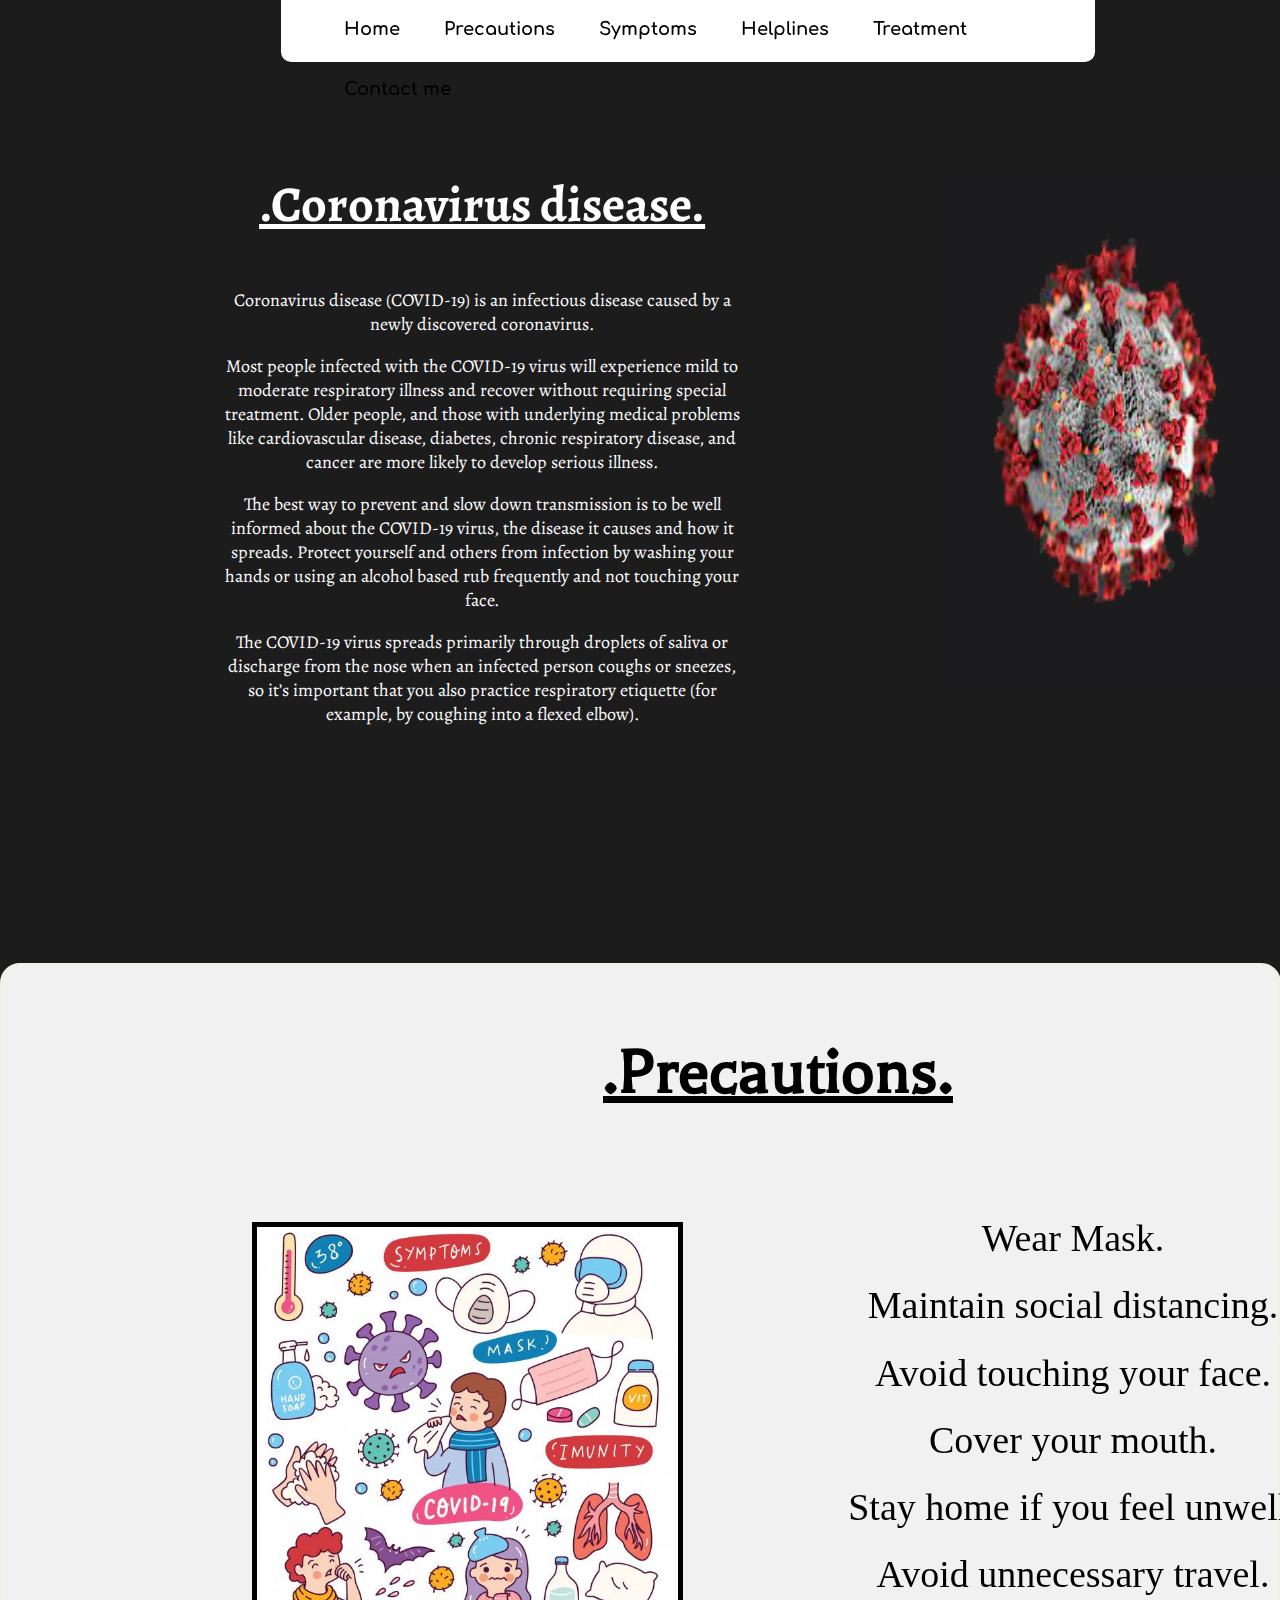
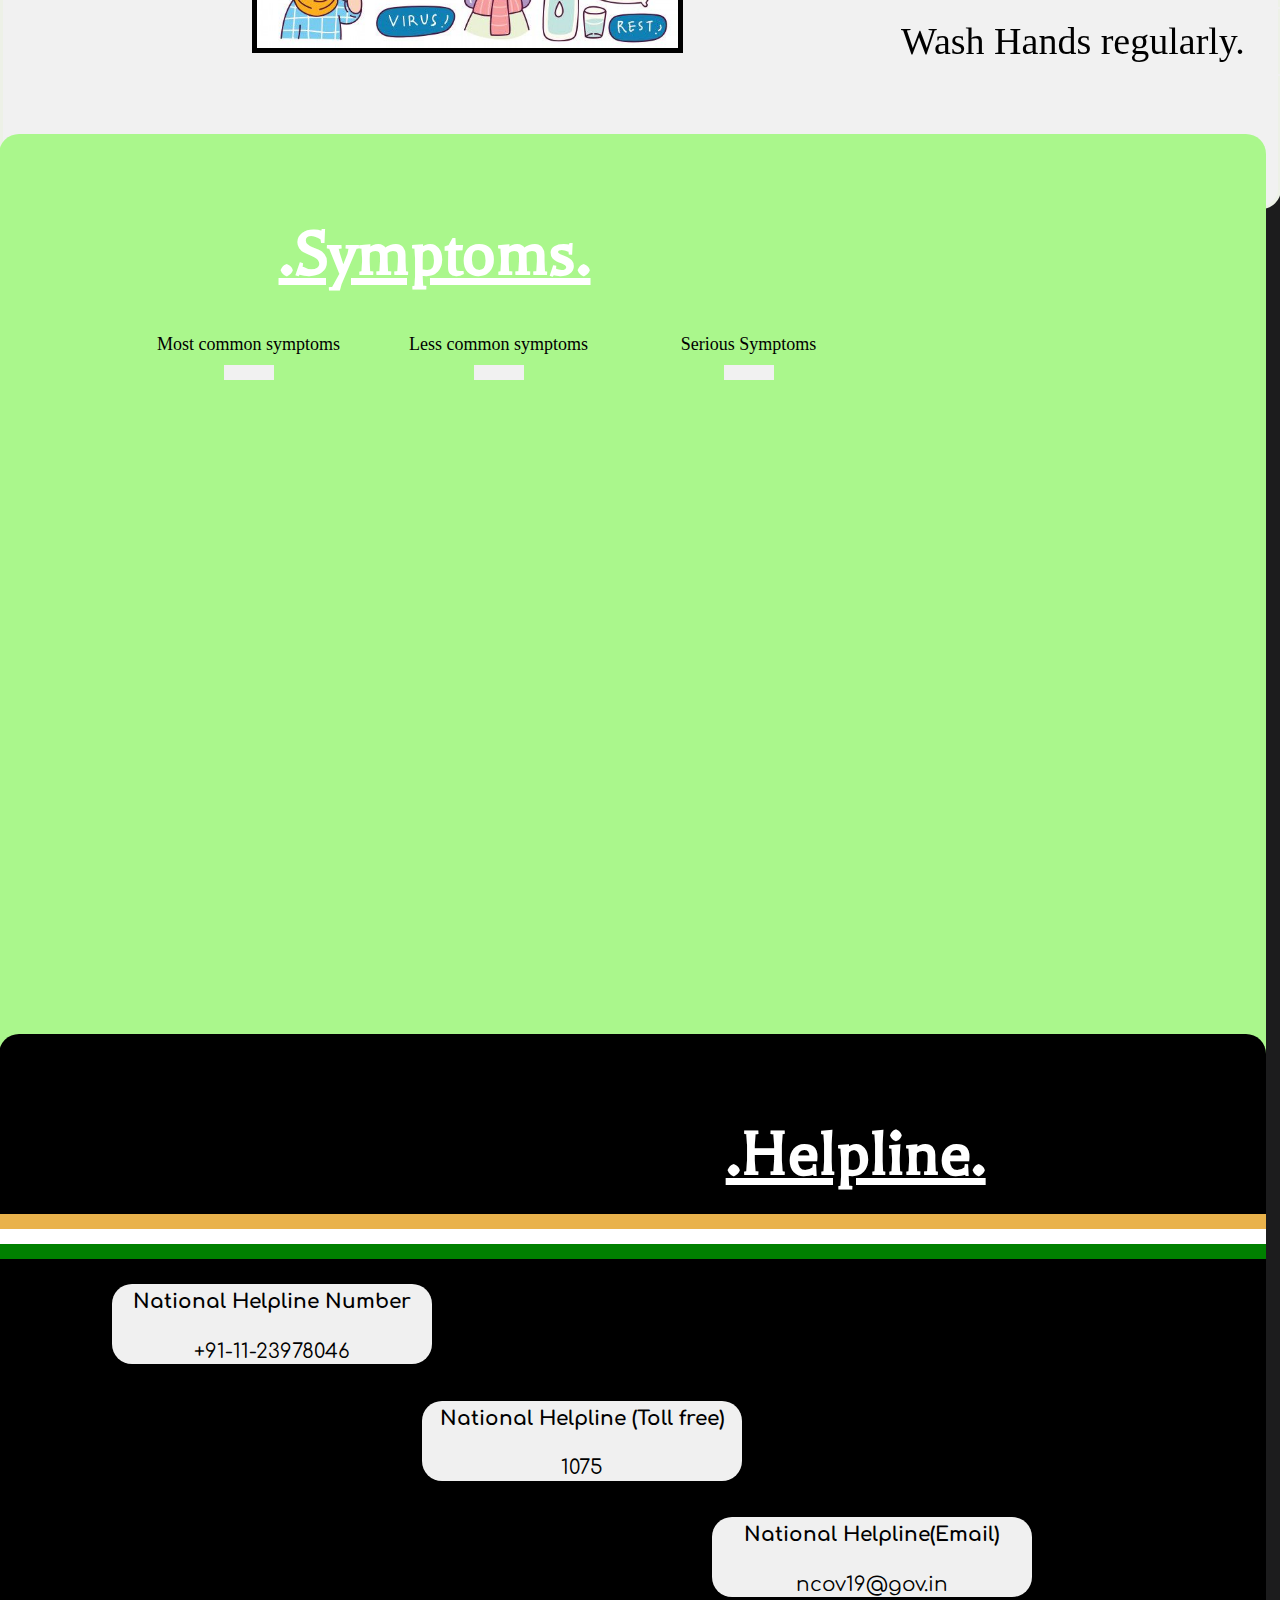
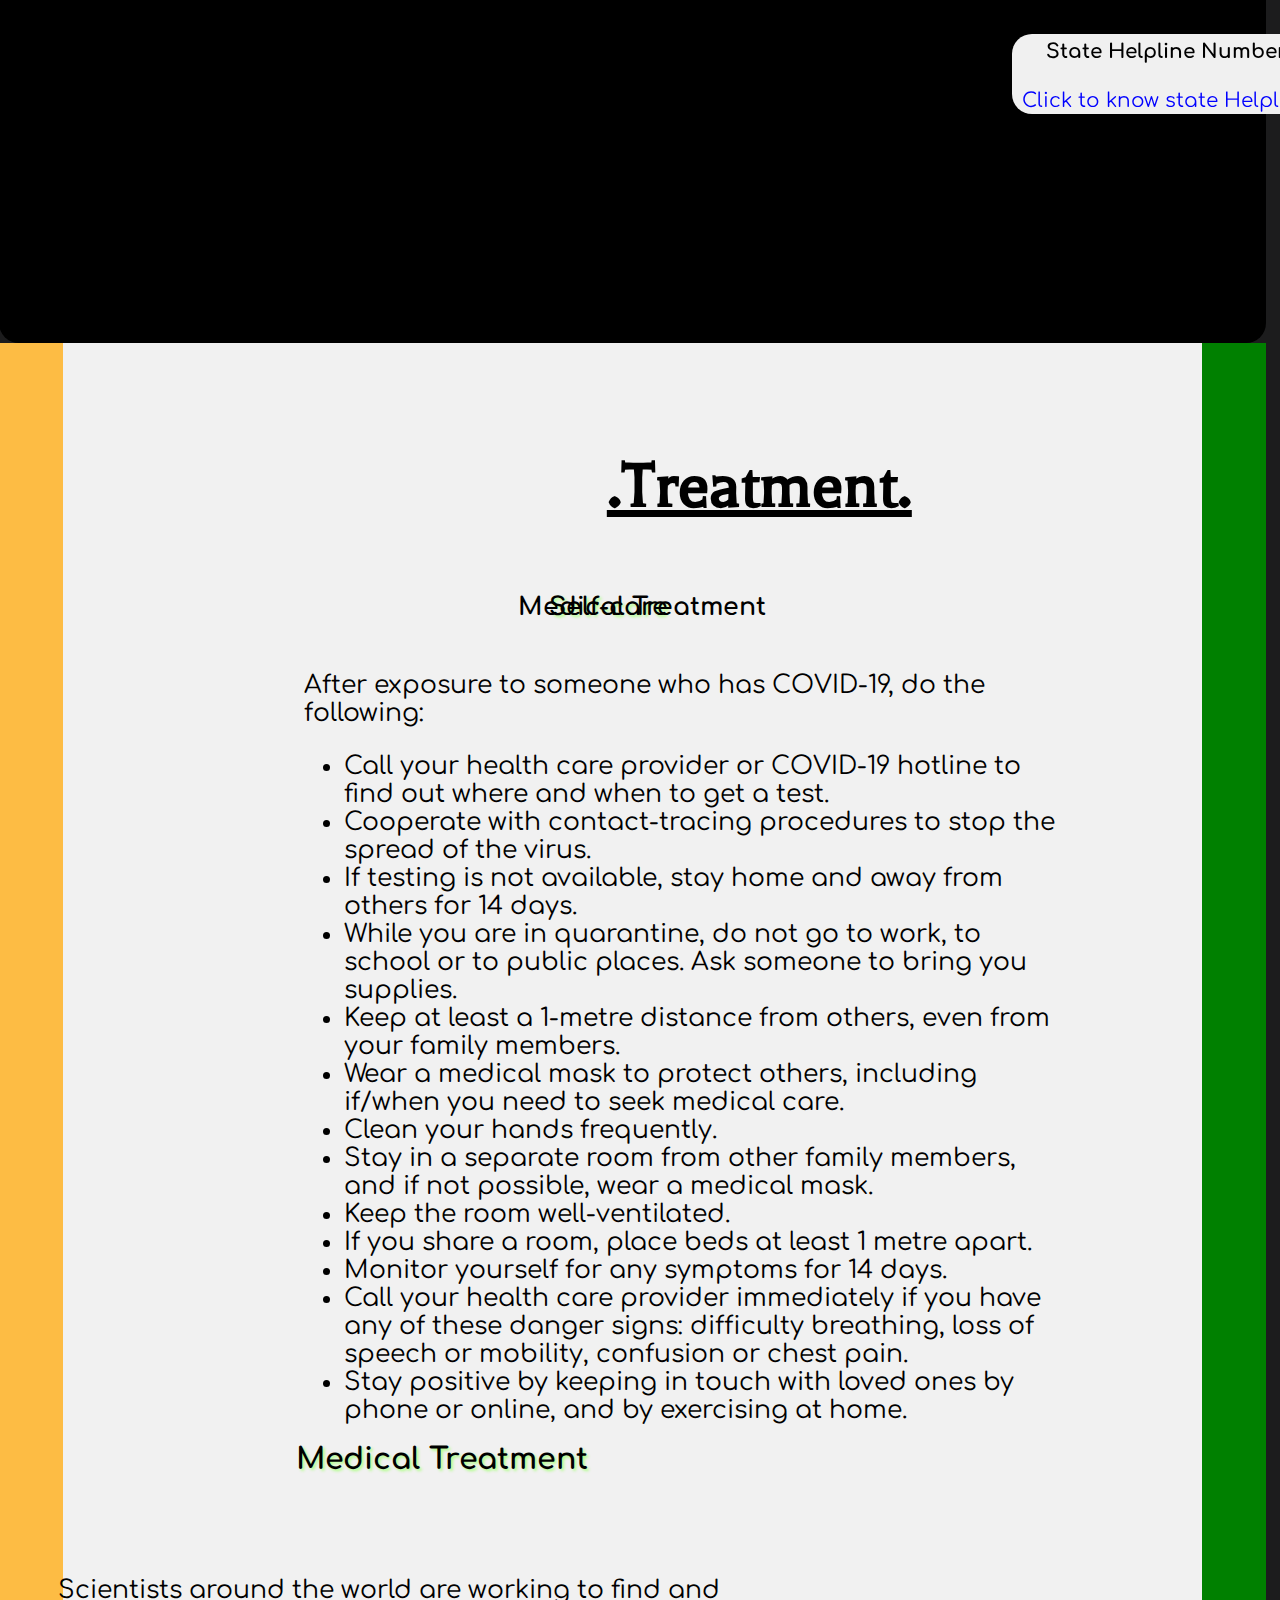
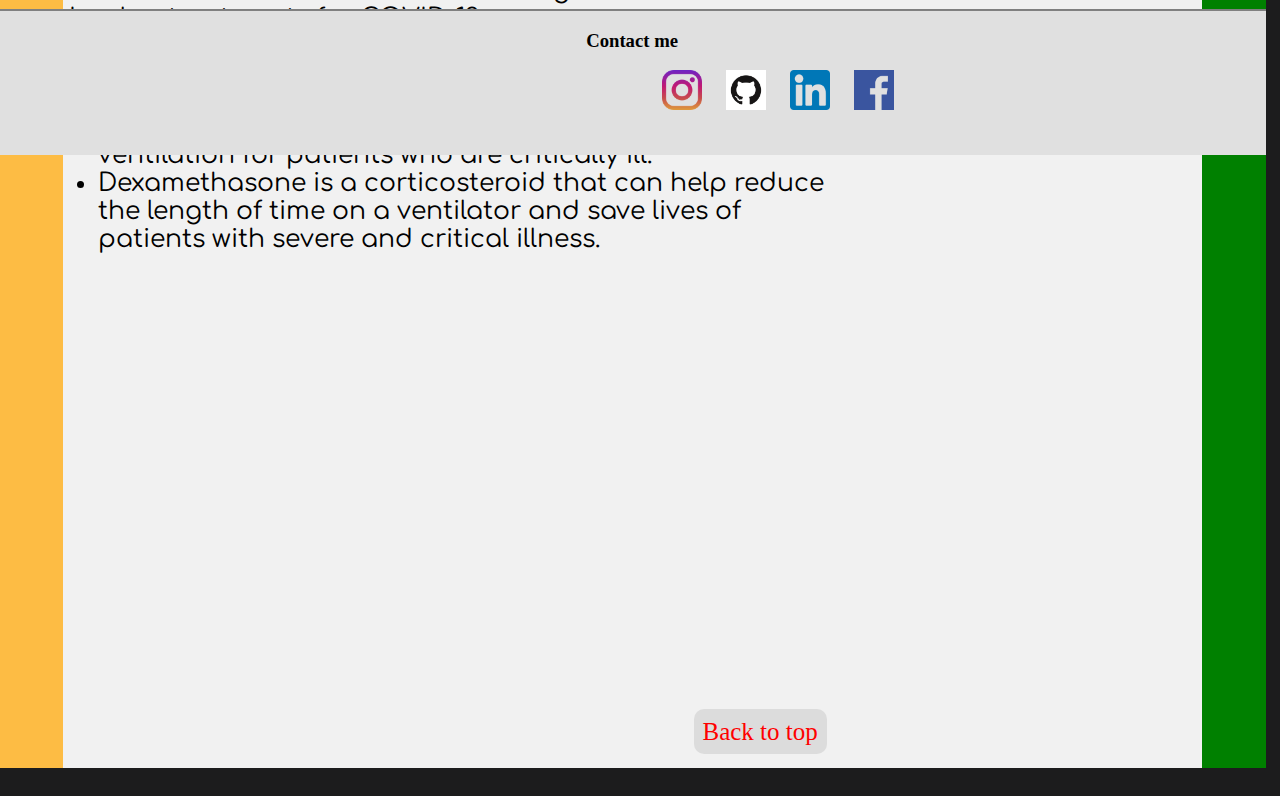
==== index.html @ 4e7e0678 "named index" ====
<!DOCTYPE html>
<html lang="en">

<head>
    <meta charset="UTF-8">
    <meta http-equiv="X-UA-Compatible" content="IE=edge">
    <meta name="viewport" content="width=device-width, initial-scale=1.0">
    <title>Dynamic web page</title>
    <link rel='stylesheet' href='covid.css'>
    <link rel="preconnect" href="https://fonts.gstatic.com">
    <link href="https://fonts.googleapis.com/css2?family=Alegreya&family=Comfortaa&display=swap" rel="stylesheet">
    <link href="https://fonts.googleapis.com/css2?family=Balthazar&display=swap" rel="stylesheet">
    <link href="https://fonts.googleapis.com/css2?family=Kiwi+Maru&display=swap" rel="stylesheet">
</head>

<body bgcolor='#1c1c1d'>
    <div id='nav'>
        <ul>
            <li><a href='#home'>Home</a></li>
            <li><a href='#precautions'>Precautions</a></li>
            <li><a href='#symptoms'>Symptoms</a></li>
            <li><a href='#helpline'>Helplines</a></li>
            <li><a href='#treatment'>Treatment</a></li>
            <li><a href='#me'>Contact me</a></li>
        </ul>
    </div>

    <div id='new'></div>
    <div id='home'>
        <h3>.Coronavirus disease.</h3>
        <p class='write'>Coronavirus disease (COVID-19) is an infectious disease caused by a newly discovered
            coronavirus.</p>
        <p class='write'> Most people infected with the COVID-19 virus will experience mild to moderate respiratory
            illness and
            recover without requiring special treatment. Older people, and those with underlying medical problems like
            cardiovascular disease, diabetes, chronic respiratory disease, and cancer are more likely to develop serious
            illness.
        </p>
        <p class='write'>
            The best way to prevent and slow down transmission is to be well informed about the COVID-19 virus, the
            disease it causes and how it spreads. Protect yourself and others from infection by washing your hands or
            using an alcohol based rub frequently and not touching your face.
        </p>
        <p class="write">
            The COVID-19 virus spreads primarily through droplets of saliva or discharge from the nose when an infected
            person coughs or sneezes, so it’s important that you also practice respiratory etiquette (for example, by
            coughing into a flexed elbow).</p>

        </p>

    </div>

    <!-- precautions section -->
    <div id='precautions'>
        <h2>.Precautions.</h2>
        <img id ='main' src = 'img/prec.jpg'>
        <div id = 'pre0' class= 'menu'>
            <p>Wear Mask.</p>
            <img src="img/mask.png" alt="">
            <h3 class = 'message'>Always wear mask whenever out of home or when in contact with other people.</h>
        </div>
        <div id = 'pre1' class= 'menu'>
            <p>Maintain social distancing.</p>
            <img src="img/socialdistancing.jpg" alt="">
            <h3 class = 'message'>Maintain at least 1 metre distance between you and people coughing or sneezing.</h>
        </div>
        <div id = 'pre2' class= 'menu'>
            <p>Avoid touching your face.</p>
            <img src="img/face.jpg" alt="">
            <h3 class = 'message'>Avoid touching your face.</h>
        </div>
        <div id = 'pre3' class= 'menu'>
            <p>Cover your mouth.</p>
            <img src="img/cover.jpg" alt="">
            <h3 class = 'message'>Cover your mouth and nose when coughing or sneezing.</h>
        </div>
        <div id = 'pre4' class= 'menu'>
            <p>Stay home if you feel unwell.</p>
            <img src="img/stayhome.jpg" alt="">
            <h3 class = 'message'>Stay home if you feel unwell, so that no-one else get infected.</h>
        </div>
        <div id = 'pre5' class= 'menu'>
            <p>Avoid unnecessary travel.</p>
            <img src="img/crowd.jpg" alt="">
            <h3 class = 'message'>Practice physical distancing by avoiding unnecessary travel and staying away from large groups of people.</h>
        </div> 
        <div id = 'pre6' class= 'menu'>
            <p>Wash Hands regularly.</p>
            <img src="img/washhand.jpg" alt="">
            <h3 class = 'message'>Wash your hands regularly with soap and water, or clean them with alcohol-based hand rub.</h>
        </div>
    </div>

    <!-- Symptoms section -->
    <div id = 'symptoms'>
        <h1>.Symptoms.</h1>
        <div id="box1">
            <div class = 'head'> Most common symptoms
                <div class = 'targets' id = 't1'>
                </div>
            </div>
            <ul>
                <li>Fever</li>
                <li>Difficulty in breathing</li>
                <li>Cough</li>
            </ul>
            <div class="pics" id="pic1">
                <img src="img/feverchills.jpg" alt="">
                <img src="img/shortenbreath.jpg" alt="">
                <img src="img/Drycough.jpg" alt="">
                <img src="img/runnynose.jpg" alt="">
            </div>
        </div>
        <div id="box2">
            <div class = 'head'>Less common symptoms
                <div class = 'targets' id = 't2'>
                </div>
            </div>
            <ul>
                <li>Aches and pains.</li>
                <li>Sore throat.</li>
                <li>Diarrhoea.</li>
                <li>Conjunctivitis.</li>
                <li>Headache.</li>
                <li>Loss of taste or smell.</li>
                <li>Rashes on skin.</li>
            </ul>
            <div class="pics" id="pic2">
                <img src="img/muscles pain.jpg" alt="">
                <img src="img/sorethroat.jpg" alt="">
                <img src="img/diareha.jpg" alt="">
                <img src="img/conjuctivitis.jpg" alt="">
                <img src="img/headache.jpg" alt="">
                <img src="img/lossoftaste.jpg" alt="">
                <img src="img/rashes on skin.jpg" alt="">
            </div>
        </div>
        <div id="box3">
            <div class = 'head'>Serious Symptoms
                <div class = 'targets' id = 't3'>
                </div>
            </div>
            <ul>
                <li>Difficulty breathing or shortness of breath.</li>
                <li>Chest pain or pressure.</li>
                <li>Loss of speech or movement.</li>
            </ul>
            <div class ='pics' id = 'pic3'>
                <img src="img/shortenbreath.jpg" alt="">
                <img src="img/chestpain.jpg" alt="">
                <img src="img/headache.jpg" alt="">
            </div>
        </div>
    <!-- Helpline Section -->
    <div id = "helpline">
        <div id = 'flag'>
            <div class="safron"></div>
            <div class="white"></div>
            <div class="green"></div>
        </div>
        <h1>.Helpline.</h1>
        <div class="cards" id="card1">
            <h4>National Helpline Number</h4>
            <p>+91-11-23978046</p>
        </div>
        <div class="cards" id="card2">
            <h4>National Helpline (Toll free)</h4>
            <p>1075</p>
        </div>
        <div class="cards" id="card3">
            <h4>National Helpline(Email)</h4>
            <p>ncov19@gov.in</p>
        </div>
        <div class="cards" id="card4">
            <h4>State Helpline Numbers</h4>
            <a href = 'https://www.mohfw.gov.in/pdf/StatewiseCovidHospitalslink19062020.pdf' target="_blank">
                <p>Click to know state Helplines</p>
            </a>
        </div>
    </div>
    <!-- Treatment Section -->
    <div id="treatment">
        <div id ='orange'></div>
        <div id="green"></div>
        <h3>.Treatment.</h3>
        <div class="headings" id = 'care'>
            <a href = '#care' >Self-care</a>
            <div class='content'>
                After exposure to someone who has COVID-19, do the following:
                <ul>
                <li>Call your health care provider or COVID-19 hotline to find out where and when to get a test.</li>
                <li>Cooperate with contact-tracing procedures to stop the spread of the virus.</li>
                <li>If testing is not available, stay home and away from others for 14 days.</li>
                <li>While you are in quarantine, do not go to work, to school or to public places. Ask someone to bring you supplies.</li>
                <li>Keep at least a 1-metre distance from others, even from your family members.</li>
                <li>Wear a medical mask to protect others, including if/when you need to seek medical care.</li>
                <li>Clean your hands frequently.</li>
                <li>Stay in a separate room from other family members, and if not possible, wear a medical mask.</li>
                <li>Keep the room well-ventilated.</li>
                <li>If you share a room, place beds at least 1 metre apart.</li>
                <li>Monitor yourself for any symptoms for 14 days.</li>
                <li>Call your health care provider immediately if you have any of these danger signs: difficulty breathing, loss of speech or mobility, confusion or chest pain.</li>
                <li>Stay positive by keeping in touch with loved ones by phone or online, and by exercising at home.</li>
                </ul>
            </div>
        </div>
        <div class='headings' id = 'any'>
            <a href = '#medical'>Medical Treatment</a>
            <div id = 'medical'>
                <h5>
                    Medical Treatment  
                </h5>
                <div class="content">
                    Scientists around the world are working to find and develop treatments for COVID-19.
                <ul>
                    <li>Optimal supportive care includes oxygen for severely ill patients and those who are at risk for severe disease and more advanced respiratory support such as ventilation for patients who are critically ill.</li>
                    <li>Dexamethasone is a corticosteroid that can help reduce the length of time on a ventilator and save lives of patients with severe and critical illness.</li>
                </ul>
                </div>
            </div>
        </div>
        <a href = '#home'>Back to top</a>
    </div>
    <div id ='me'>
        <h3>Contact me</h3>
        <div class="icon">
            <a href="https://www.instagram.com/manish___1001" target = '_blank'><img src="img/insta.png" alt=""></a>
            <a href="https://github.com/Manishsu1001/" target = '_blank'><img src="img/github.png" alt=""></a>
            <a href="https://www.linkedin.com/in/manish-kumar-60a443197/" target = '_blank'><img src="img/linkedin.png" alt=""></a>
            <a href="https://www.facebook.com/profile.php?id=100007950739159" target = '_blank'><img src="img/facebook.png" alt=""></a>

        </div>
    </div>
</body>

</html>
---- covid.css ----
html{
    scroll-behavior:smooth;
}
#osm{
    color: black;
    font-size: 50px;
    text-align: center;
    margin: -50px;

}
#new{
    background-image: url('img/corona.jpg');
    background-repeat: no-repeat;
    position: fixed;
    top: 171px;
    left: 944px;
    background-size: 27% 57%;
    height: 100%;
    width: 100%;
}
#nav ul{
    position: fixed;
    border: 3px solid;
    border-color: rgba(255, 255, 255, 0.575);
    width: 60%;
    height: 60px;
    z-index: 400;
    background-color: white;
    left: 280.847px;
    top:-20px;
    border-bottom-left-radius: 10px;
    border-bottom-right-radius: 10px;
}
.write{
    color:white;
    font-size: 18px;
}
#nav ul li{
    display:inline-block;
    margin: 20px 10px;
}
#nav ul li a{
    text-decoration: none;
    font-family: 'Comfortaa', cursive;
    color: black;
    font-size: 18px;
    font-weight: bolder;
    padding: 5px 10px 5px 10px;
}
#nav ul li a:hover{
    font-family: 'Comfortaa', cursive;
    color: rgba(255, 255, 255, 0.822);
    background-color: black;
    border: 3px solid black;
    border-radius: 15px;
    font-size: 18px;
    font-weight: bolder;
    padding: 5px 10px 5px 10px;
} 
#home{
    width: 41%;
    margin: 110px 195px;
    padding: 10px 20px 10px 20px;
    font-family: 'Alegreya', serif;
    text-align: center;
}
#home h3{
    color: white;
    font-family: 'Alegreya',serif;
    font-size:50px;
    text-align: center;
    font-weight: bold;
    text-decoration: underline;

}

/* Precautions Section */



#precautions{
    position: relative;
    height: 840px;
    width: 99.6%;
    position:absolute;
    background-color: rgb(241, 241, 241);
    border: 3px solid rgb(237, 241, 231);
    margin: 99px -8px;
    z-index: 1;
    border-radius: 20px;
}
#precautions h2{
    color: black;
    font-family: 'Balthazar', serif;
    font-size:70px;
    text-align: center;
    margin: 70px 600px;
    text-decoration: underline;
}
#main{
    position: absolute;
    height: 421px;
    margin: 44px 249px;
    border:5px solid black;
    z-index: 13;
}
.menu p{position: absolute;
    font-size: 38px;
    display: inline-block;
    text-decoration: none;
    font-family: 'Times New Roman', Times, serif;
    left:764px;
    line-height: 1.5;
    text-align: center;
}
.menu img{
    position: absolute;
    height: 421px;
    width: 421px;
    margin: 44px 249px;
    z-index: 9;
    border:5px solid black;

}
#pre0 p{
    top:200px;
}
#pre1 p{
    top: 266.8px;
}
#pre2 p{
    top: 334.6px;
}
#pre3 p{
    top: 402px;
}
#pre4 p{
    top: 469px;
}
#pre5 p{
    top: 536px;
}
#pre6 p{
    top: 603px;
}
.message{position: absolute;
    display: block;
    font-size:30px;
    font-weight: bold;
    color:crimson;
    top:150px;
    text-align: center;
    width:98vw;
    margin: auto;
    opacity: 0;
}
#pre0 p:hover +  img{
    z-index: 14;
}
#pre0 p:hover{
    background-color: rgb(212, 212, 212);
    border-radius: 20px;
}
#pre0 p:hover ~  h3{
    opacity: 1;
}
#pre1 p:hover +  img{
    z-index: 14;
}
#pre1 p:hover{
    background-color: rgb(212, 212, 212);
    border-radius: 20px;
}
#pre1 p:hover ~  h3{
    opacity: 1;
}
#pre2 p:hover +  img{
    z-index: 14;
}
#pre2 p:hover{
    background-color: rgb(212, 212, 212);
    border-radius: 20px;
}
#pre2 p:hover ~  h3{
    opacity: 1;
}
#pre3 p:hover +  img{
    z-index: 14;
}
#pre3 p:hover{
    background-color: rgb(212, 212, 212);
    border-radius: 20px;
}
#pre3 p:hover ~  h3{
    opacity: 1;
}
#pre4 p:hover +  img{
    z-index: 14;
}
#pre4 p:hover{
    background-color: rgb(212, 212, 212);
    border-radius: 20px;
}
#pre4 p:hover ~  h3{
    opacity: 1;
}
#pre5 p:hover +  img{
    z-index: 14;
}
#pre5 p:hover{
    background-color: rgb(212, 212, 212);
    border-radius: 20px;
}
#pre5 p:hover ~  h3{
    opacity: 1;
}
#pre6 p:hover +  img{
    z-index: 14;
}
#pre6 p:hover{
    background-color: rgb(212, 212, 212);
    border-radius: 20px;
}
#pre6 p:hover ~  h3{
    opacity: 1;
}

#precautions div p{
    border: 2px solid rgb(241, 241, 241);
    width: 600px;
    padding:4px;
}

/* Symptoms Section */
#symptoms{position: relative;
    background-color: rgb(170 247 140);
    top:870px;
    height:104vh;
    width: 99vw;
    margin: 0px -9.5px;
    z-index:19;
    color: white;
    border-radius: 20px;
}

#symptoms > h1{ position: absolute;
    font-family: 'Balthazar', serif;
    font-size:70px;
    top: 37px;
    left: 280.0375px;
    text-align: center;
    text-decoration: underline;
}
#symptoms  div > .head{
    color:black;
    font-size:18px;
    height: 60px;
    width: 200px;
    display: inline-block;
    text-align: center;
}
.head{
    margin:100px 100px;
}
.targets{
    display:block;
    background-color: rgb(241, 241, 241);
    height: 15px;
    width:50px;
    margin: 10px auto;
}
#box1{
    position: absolute;
    top: 100px;
    left:50px;
}
#box2{
    position: absolute;
    top: 100px;
    left:300px;
}
#box3{
    position: absolute;
    top: 100px;
    left:550px;
}
#symptoms > div >  ul{
    color: white;
    font-size: 25px;
    line-height: 40px;
    width:400px;
    text-shadow: 2px 2px 10px black;
}

#box1 > ul{
    position: absolute;
    top:200px;
    left:150px;
    opacity: 0;
}
#box2 > ul{
    position: absolute;
    top:200px;
    left:-100px;
    opacity: 0;
}
#box3 > ul{
    position: absolute;
    top:200px;
    left:-350px;
    opacity: 0;
}
.pics{
    position: absolute;
    height: 164px;
    width:40vw;
    display: flex;
    flex-wrap: wrap;
    margin:0px auto;
}
#pic1{
    top:100px; 
    left:800px;
    opacity:0;
}
#pic2{
    top:100px;
    left:550px;
    opacity: 0;
}
#pic3{
    top:100px;
    left: 300px;
    opacity:0;
}
#box1 > .head:hover,#box1 > .head.active{
    color: rgb(114, 114, 114);
    text-shadow: 2px 2px 10px black;
}
#box2 > .head:hover{
    color: rgb(114, 114, 114);
    text-shadow: 2px 2px 10px black;
}
#box3 > .head:hover{
    color: rgb(114, 114, 114);
    text-shadow: 2px 2px 10px black;
}
#box1 .head:hover >  #t1{
    background-color: rgb(121, 217, 255);
}
#box2 .head:hover > #t2{
    background-color: rgb(121, 217, 255);
}
#box3 .head:hover > #t3{
    background-color: rgb(121, 217, 255);
}
#box1 > .head:hover + ul{
    opacity: 1;
}
#box2 > .head:hover + ul{
    opacity:1;
}
#box3 > .head:hover + ul{
    opacity:1;
}
#box1 > .head:hover ~ #pic1{
    opacity: 1;
}
#box2 > .head:hover ~ #pic2{
    opacity:1;
}
#box3 > .head:hover ~ #pic3{
    opacity:1;
}
/* Helpline Section */
#helpline{position: relative;
    background-color: black;
    top:100vh;
    height:101vh;
    width: 99vw;
    z-index:19;
    color: white;
    border-radius: 20px;
}
#flag{position: absolute;
    top:180px;
    height:45px;
    width: 99vw;
}
.safron{
    height: 15px;
    background-color: rgb(233, 178, 75);
}
.white{
    height: 15px;
    background-color: white;
}
.green{
    height:15px;
    background-color: green;
}
#helpline > h1{ position: absolute;
    font-family: 'Balthazar', serif;
    font-size:70px;
    top: 37px;
    right: 280.0375px;
    text-align: center;
    text-decoration: underline;
}
.cards{position: relative;
    border-color: rgb(240, 240, 240);
    height:80px;
    width:25vw;
    color: black;
    text-align: center;
    font-family: 'Comfortaa', cursive;
    border-radius: 20px;
    font-size: 20px;
    background-color:  rgb(240, 240, 240);
}
.cards > h4{
    padding-top: 6px;
    padding-bottom: 0px;
}
.cards >p{
   padding-top: -40px;
}
#card1{
    top:250px;
    left:113px;
}
#card2{
    top:260px;
    left:423px;
}
#card3{
    top:270px;
    left:713px;
}
#card4{
    top:280px;
    left:1013px;
    text-decoration: none;
}
#card4 > a{
    cursor: pointer;
    color: blue;
    text-decoration: none;
}
#card4 > a:hover{
    text-shadow: 2px 2px 2px cyan;
}
#card4:hover{
    box-shadow: 5px 5px 5px rgb(159, 156, 156);
}
#card1:hover{
    box-shadow: 5px 5px 5px rgb(159, 156, 156);
}
#card2:hover{
    box-shadow: 5px 5px 5px rgb(159, 156, 156);
}
#card3:hover{
    box-shadow: 5px 5px 5px rgb(159, 156, 156);
}
/* Treatment Section */
#treatment{
    position: relative;
    background-color: rgb(241, 241, 241);
    top:100vh;
    height:225vh;
    width: 99vw;
    z-index:19;
    color: rgb(0, 0, 0);
    border-radius: 20px;
}
#orange{
    height:225vh;
    width:5vw;
    background-color: rgb(253, 188, 68);
}
#green{position: absolute;
    top:0px;
    right:0px;
    height:225vh;
    width:5vw;
    background-color: green;
}
#treatment > h3{ position: absolute;
    font-family: 'Balthazar', serif;
    font-size:70px;
    top: 37px;
    left:608.3125px;
    text-align: center;
    text-decoration: underline;
}
.headings{
    margin: 200px 100px;
}
#care{
    position: absolute;
    font-size: 25px;
    top: 50px;
    left:450px;
}
#any{
    position: absolute;
    font-size: 25px;
    top: 50px;
    right:400px;
}
.headings a{
    color: black;
    text-decoration: none;
    font-family: 'Comfortaa', cursive;
    font-weight: bold;
}
#care>a{
    text-shadow: 2px 2px 3px rgb(174, 255, 134);
}
#any>a:hover{
    text-shadow: 2px 2px 3px rgb(174, 255, 134);
}
.content{
    position: relative;
    left:-245px;
    top:50px;
    width:60vw;
    font-size: 25px;
    font-family: 'Comfortaa', cursive;
}
#medical{
    position: absolute;
    top: 800px;
    left:-460px;
}
#medical > h5{ 
    font-family: 'Balthazar', serif;
    font-size:30px;
    text-align: center;
    font-family: 'Comfortaa', cursive;
    font-weight: bold;
    text-shadow: 2px 2px 3px rgb(174, 255, 134);
}
#medical > .content {
    left:00px
}
#treatment > a{
    position: relative;
    font-size:25px;
    top:-50px;
    left: 695px;
    text-decoration: none;
    background-color: gainsboro;
    padding:9px;
    border-radius: 10px;
    color:red;
    font-family:serif;
}
#treatment > a:hover{
    background-color: rgb(179, 179, 179);
    color:rgb(255, 106, 106);
    box-shadow: 3px 3px 10px black;
}
/* Contact Section */
#me{position:absolute;
    height:16vh;
    width:99vw;
    top:3075px;
    z-index:50;
    background-color: rgb(224 224 224);
    border-top:2px solid gray;
}
#me > h3{
    color: black;
    text-align: center;
    font-family: cursive;
}
.icon{
    margin:10px 653px;
    width: 260px;
}
.icon > a > img{
    margin:0px 10px;
    height:40px
}
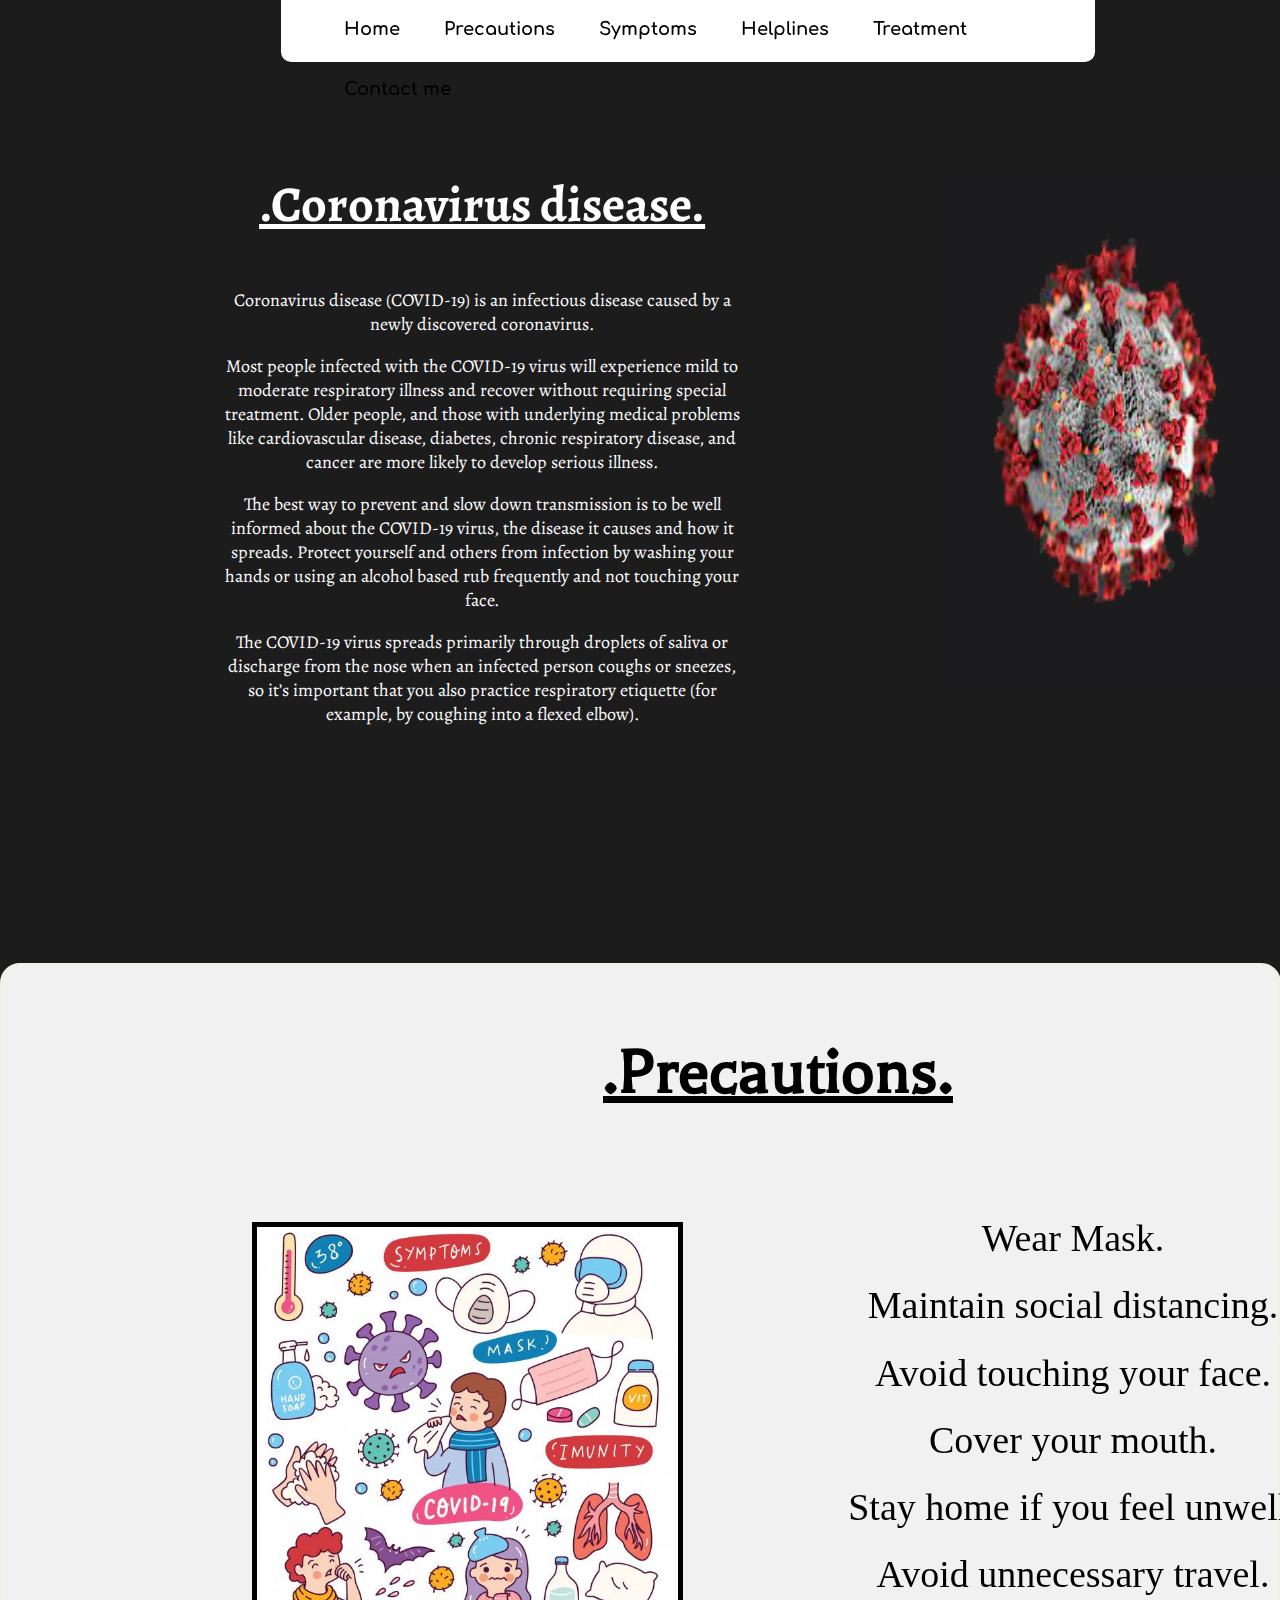
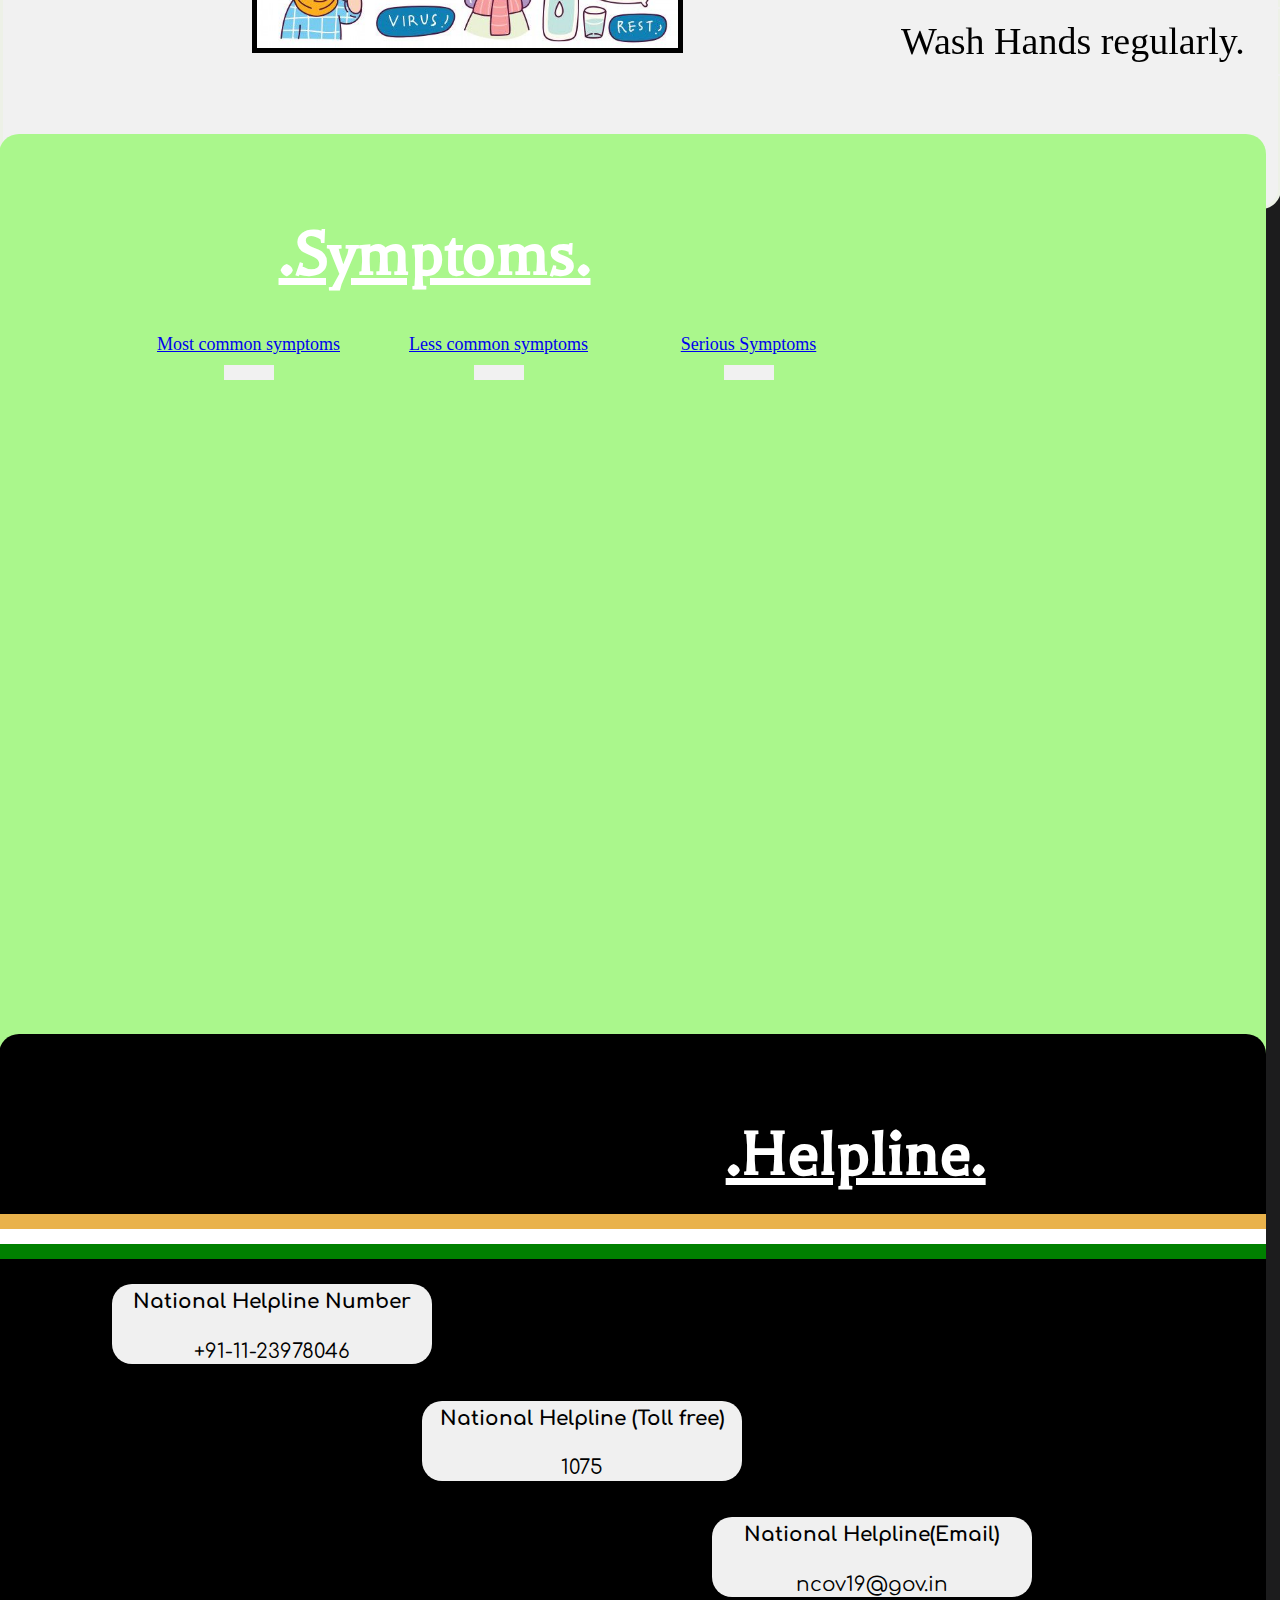
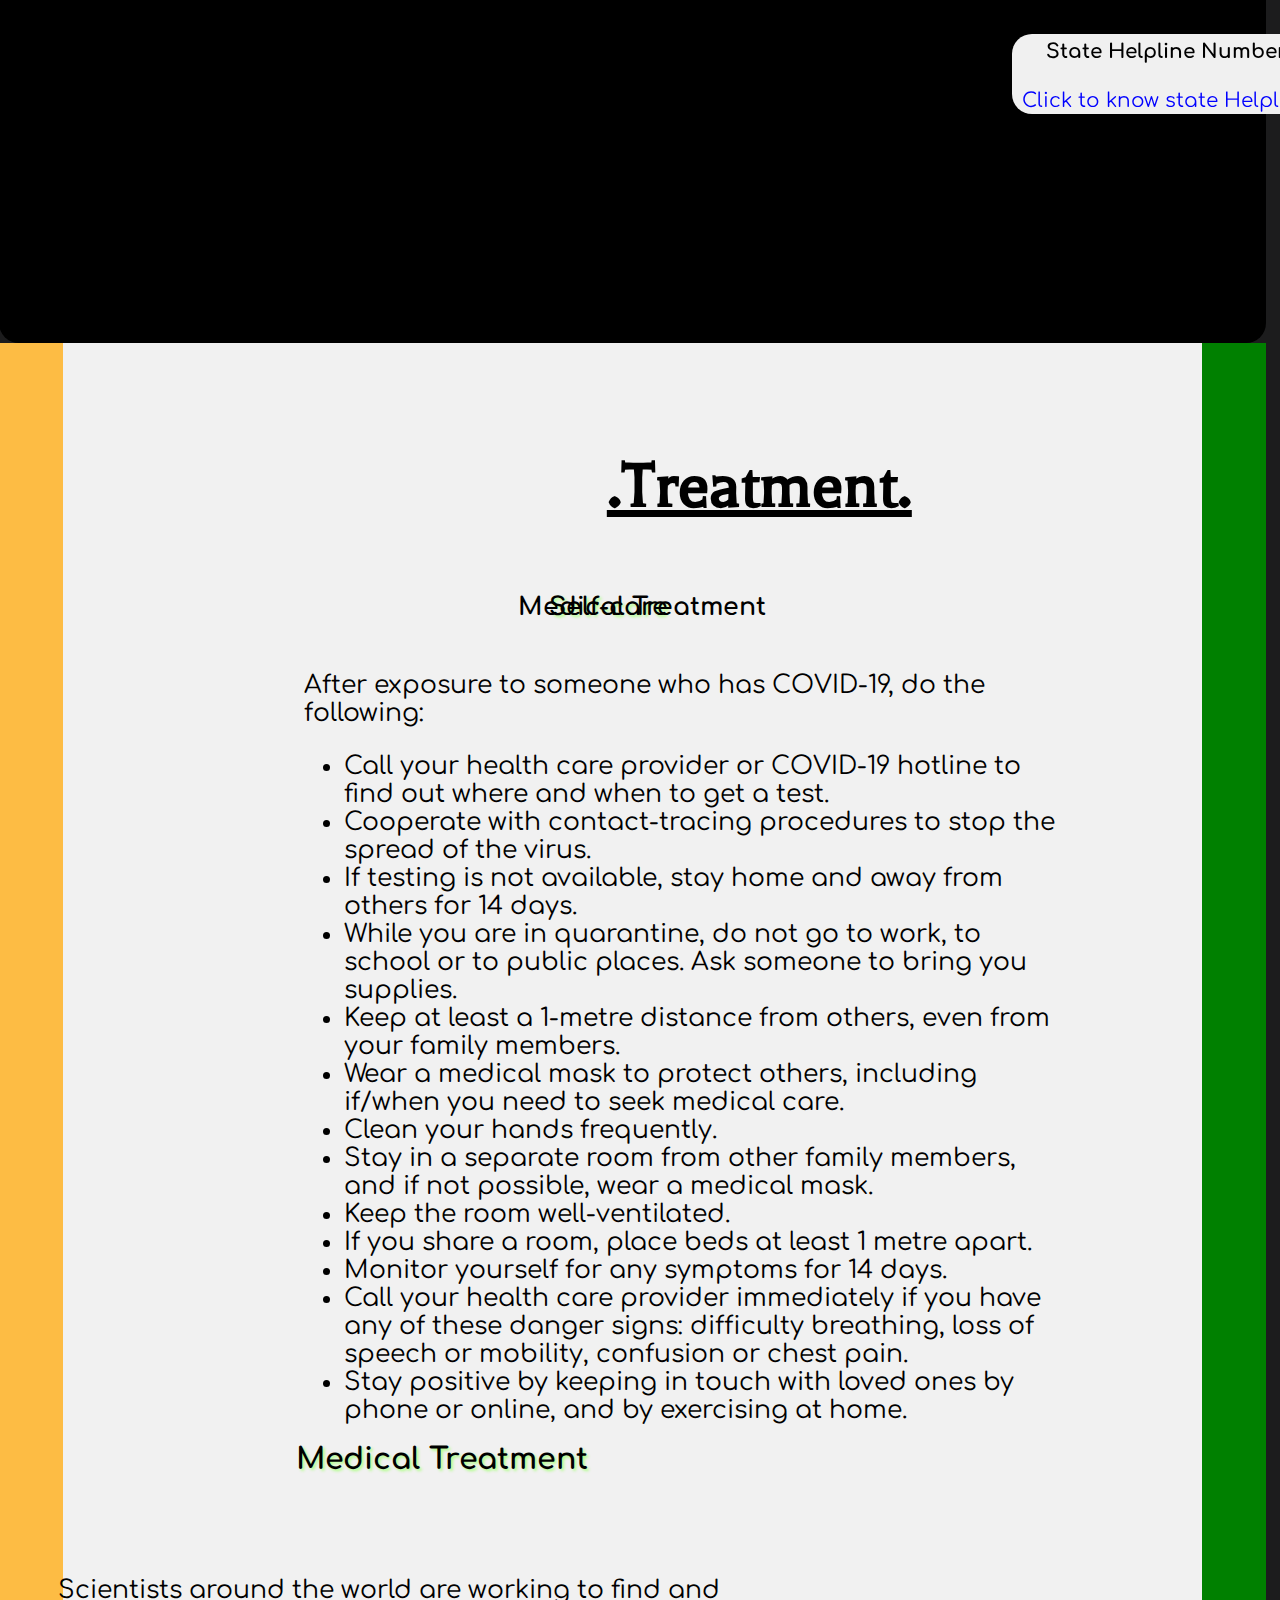
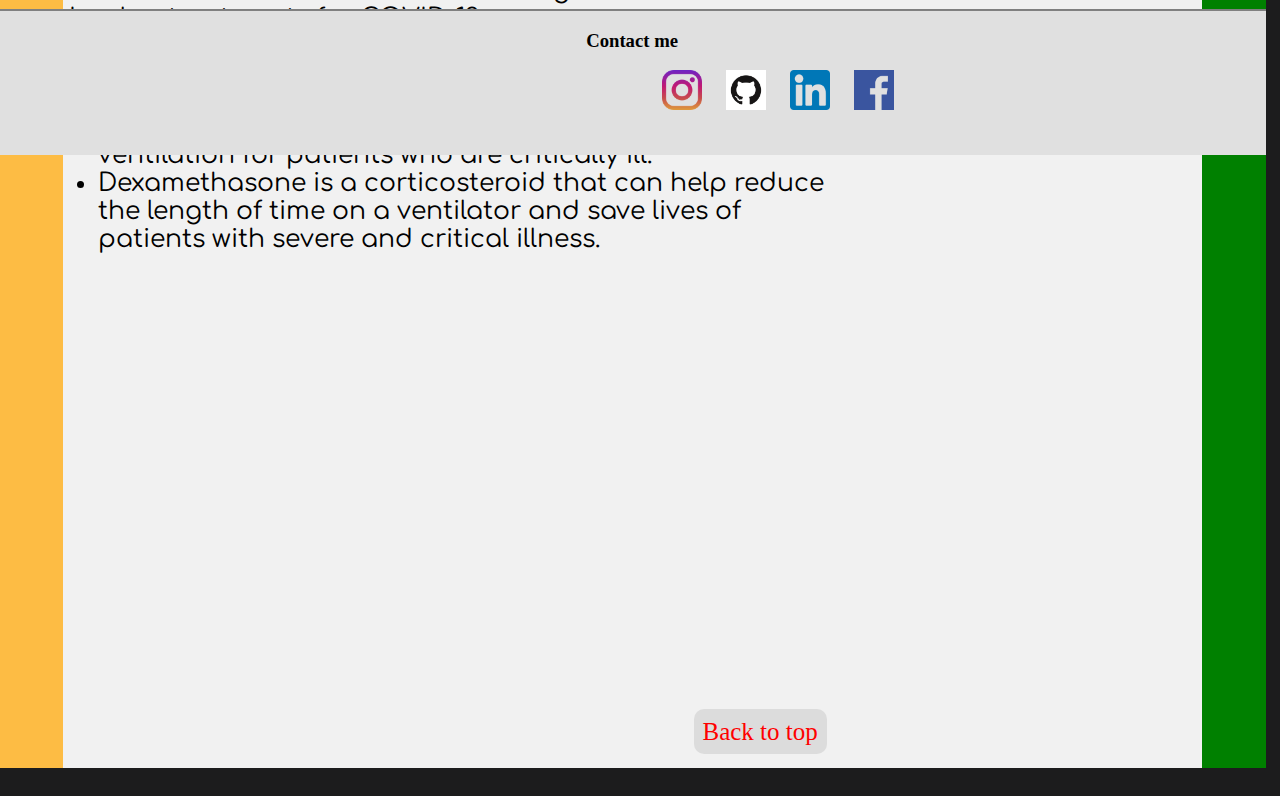
==== commit 59ff21db: "Added Java script" ====
--- a/index.html
+++ b/index.html
@@ -5,7 +5,8 @@
     <meta charset="UTF-8">
     <meta http-equiv="X-UA-Compatible" content="IE=edge">
     <meta name="viewport" content="width=device-width, initial-scale=1.0">
-    <title>Dynamic web page</title>
+    <title>  COVID-19</title>
+    <link rel="icon" href="img/me.png" type="image/icon type">
     <link rel='stylesheet' href='covid.css'>
     <link rel="preconnect" href="https://fonts.gstatic.com">
     <link href="https://fonts.googleapis.com/css2?family=Alegreya&family=Comfortaa&display=swap" rel="stylesheet">
@@ -95,11 +96,11 @@
     <div id = 'symptoms'>
         <h1>.Symptoms.</h1>
         <div id="box1">
-            <div class = 'head'> Most common symptoms
+            <div class = 'head'> <a href = "#symptoms" onclick="clicked1()">Most common symptoms</a>
                 <div class = 'targets' id = 't1'>
                 </div>
             </div>
-            <ul>
+            <ul id = 'b1'>
                 <li>Fever</li>
                 <li>Difficulty in breathing</li>
                 <li>Cough</li>
@@ -112,11 +113,11 @@
             </div>
         </div>
         <div id="box2">
-            <div class = 'head'>Less common symptoms
+            <div class = 'head'> <a href = "#symptoms" onclick="clicked2()">Less common symptoms</a>
                 <div class = 'targets' id = 't2'>
                 </div>
             </div>
-            <ul>
+            <ul id = "b2">
                 <li>Aches and pains.</li>
                 <li>Sore throat.</li>
                 <li>Diarrhoea.</li>
@@ -136,11 +137,11 @@
             </div>
         </div>
         <div id="box3">
-            <div class = 'head'>Serious Symptoms
+            <div class = 'head'> <a href = "#symptoms" onclick="clicked3()">Serious Symptoms</a>
                 <div class = 'targets' id = 't3'>
                 </div>
             </div>
-            <ul>
+            <ul id = "b3">
                 <li>Difficulty breathing or shortness of breath.</li>
                 <li>Chest pain or pressure.</li>
                 <li>Loss of speech or movement.</li>
@@ -232,5 +233,45 @@
         </div>
     </div>
 </body>
+<script>
+    function clicked1(){
+        pool(1)
+    }
+
+    function clicked2(){
+        pool(2)    
+    }
+    function clicked3(){
+        pool(3)
+    }
+    function pool(knows){
+        text1 = document.getElementById("b1")
+        text2 = document.getElementById("b2")
+        text3 = document.getElementById("b3")
+        let text = [text1.style,text2.style,text3.style]
+        pic1 = document.getElementById("pic1")
+        pic2 = document.getElementById("pic2")
+        pic3 = document.getElementById("pic3")
+        let pic = [pic1,pic2,pic3]
+        for (let i = 0; i <3; i++){
+            if (i+1 == knows){
+                pic[i].style.opacity = '1'
+                text[i].opacity = '1'
+            }
+            else{
+                text[i].opacity = '0'
+                pic[i].style.opacity = "0"
+            }
+        }
+
+        //Used below code for debugging...
+        // for (let j = 0 ; j < 3; j++){
+            // if (j+1 == knows){
+                // console.log(text[j])
+            // console.log(pic[j])
+            // }
+        // }
+    }
+</script>
 
 </html>
